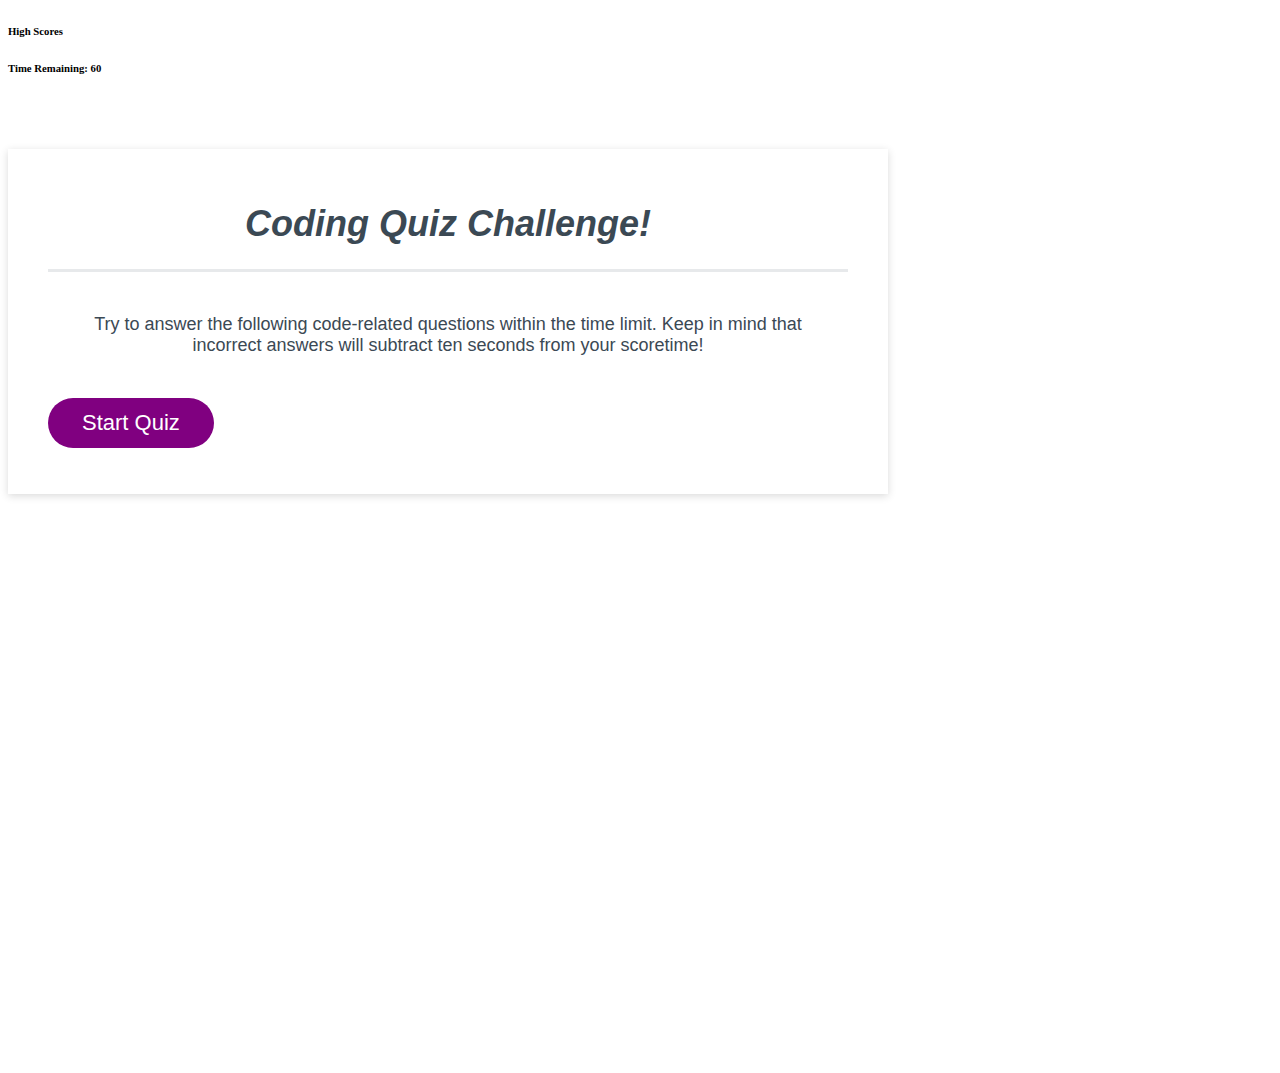
==== index.html @ 762d0cb1 "initial commit" ====
<!DOCTYPE html>
<html lang="en">

<head>
    <meta charset="UTF-8">
    <meta name="viewport" content="width=device-width, initial-scale=1.0">

    <!-- Bootstrap Styling -->
    <link rel="stylesheet" href="https://stackpath.bootstrapcdn.com/bootstrap/4.5.0/css/bootstrap.min.css"
        integrity="sha384-9aIt2nRpC12Uk9gS9baDl411NQApFmC26EwAOH8WgZl5MYYxFfc+NcPb1dKGj7Sk" crossorigin="anonymous">
    <!-- Local Styling -->
    <link rel="stylesheet" href="./assets/style.css">

    <title>Aiden's Code Quiz</title>
</head>

<body>
    <nav class="navbar navbar-dark bg-dark">
        <h6 class="text-bold text-white" id="highScore">High Scores</h6>
        <h6 class="text-bold text-white">Time Remaining: <span id="timer">60</span></h6>
    </nav>
    <br />

    <!-- Start Screen Div -->
    <div class="container rounded" id="start-screen">

        <!-- Starting Screen: Title of Quiz -->
        <header>
            <h1 class="quiz-title">
                Coding Quiz Challenge!
            </h1>
        </header>

        <!-- Description of Quiz -->
        <div class="startContent">
            <p> Try to answer the following code-related questions within the time limit.
                Keep in mind that incorrect answers will subtract ten seconds from your scoretime!
            </p>
        </div>

        <!-- Start Button -->
        <div class="row justify-content-center mx-auto">
            <button id="start-btn" class="btn">Start Quiz</button>
        </div>
    </div>

    <!-- Question Card Div -->
    <div class="container question-card" id="question-card">

        <!-- Question -->
        <header>
            <h2 id="question-title"> What are we doing? </h2>
        </header>

        <!-- Choices -->
        <div id="choices"></div>
        <div class="right" id="right-wrong">Right!</div>

    </div>

    <!--Finished Quiz Div -->
    <div class="container rounded" id="end-screen">

        <!-- Title: "All Done!" -->
        <header>
            <h3 id="end-screen-title">
                All done!
            </h3>
        </header>

        <!-- Final Score -->
        <div class="final-score">
            <h5>Your final score is: <span id="final-score"></span></p>
        </div>

        <!-- Initialing for Score -->
        <form>
            <div class="form-group row">
                <label class="col-sm-3 col-form-label"><h5>Initial Here!</h5></label>
                <div class="col-sm-3">
                    <input type="text" readonly class="form-control-plaintext" id="user-initial"
                        value="AHT">
                </div>
                <button type="submit" class="col-sm-6 initBtn">Submit</button>
            </div>
        </form>
    </div>



    <!-- Javascript -->
    <script src="./assets/script.js"></script>
</body>

</html>
---- assets/style.css ----
/* Fonts! */
<link href="https://fonts.googleapis.com/css2?family=Open+Sans:ital,wght@0,300;0,400;0,600;0,700;0,800;1,600;1,700;1,800&display=swap" rel="stylesheet">

body {
  background-color: lightgray;
}
.container {
  place-content: center;
  box-shadow: rgba(0, 0, 0, 0.15) 0px 2px 8px 0px;
  color: hsl(206, 17%, 28%);
  font-size: 18px;
  max-width: 800px;
  padding: 30px 40px;
  margin-top: 2rem;
  background-color: #ffffff;
}

h1,
h2,
p {
  text-align: center;
  font-family: "Open Sans", sans-serif;
}

/* Start Screen Stylings */
h1.quiz-title {
  font-weight: 800;
  font-style: italic;
  justify-content: center;
}
div.startContent {
  padding: 1.5rem;
  align-items: center;
  justify-content: center;
}

header::after {
  content: " ";
  display: block;
  background: #e7e9eb;
  height: 3px;
  align-content: center;
}

button.btn {
  border: none;
  background-color: purple;
  border-radius: 25px;
  color: hsl(0, 0%, 100%);
  display: inline-block;
  font-size: 22px;
  line-height: 22px;
  margin-bottom: 16px;
  padding: 14px 34px;
  text-align: center;
  cursor: pointer;
}

button[disabled] {
  cursor: default;
  background: #c0c7cf;
}

/* Question Card Stylings */
#question-card {
  margin-bottom: 2rem;
  visibility: hidden;
}

/* .question-card {
  display: none;
} */

#question-title {
  text-align: left;
  font-weight: 600;
}

.choice {
  border: none;
  background-color: hsl(204, 68%, 50%);
  border-radius: 10px;
  color: hsl(0, 0%, 100%);
  display: block;
  font-size: 22px;
  line-height: 22px;
  padding: 14px 10px 14px 10px;
  margin: 5px 0px 5px 0px;
}

#right-wrong {
  font-style: italic;
  visibility: hidden;
}

/* End of Quiz Screen */
#end-screen {
  margin-bottom: 2rem;
  visibility: hidden;
}

h3 {
  font-weight: 700;
}

div.endscreen.h5 {
  align-content: left;
  font-family: "Open Sans", sans-serif;
  font-weight: 500;
}

div.final-score {
  margin-top: 10px;
}

.initBtn {
    border: none;
    background-color: hsl(204, 68%, 50%);
    border-radius: 25px;
    color: hsl(0, 0%, 100%);
    display: inline-block;
    font-size: 18px;
    line-height: 18px;
    margin-bottom: 16px;
    padding: 14px 18px;
    text-align: center;
    cursor: pointer;
    max-width: fit-content;
}

/* Responsiveness for smaller screens */
@media (max-width: 800px) {
  .container {
    width: 95%;
  }
  h1 {
    font-weight: 600;
    text-align: center;
  }
}
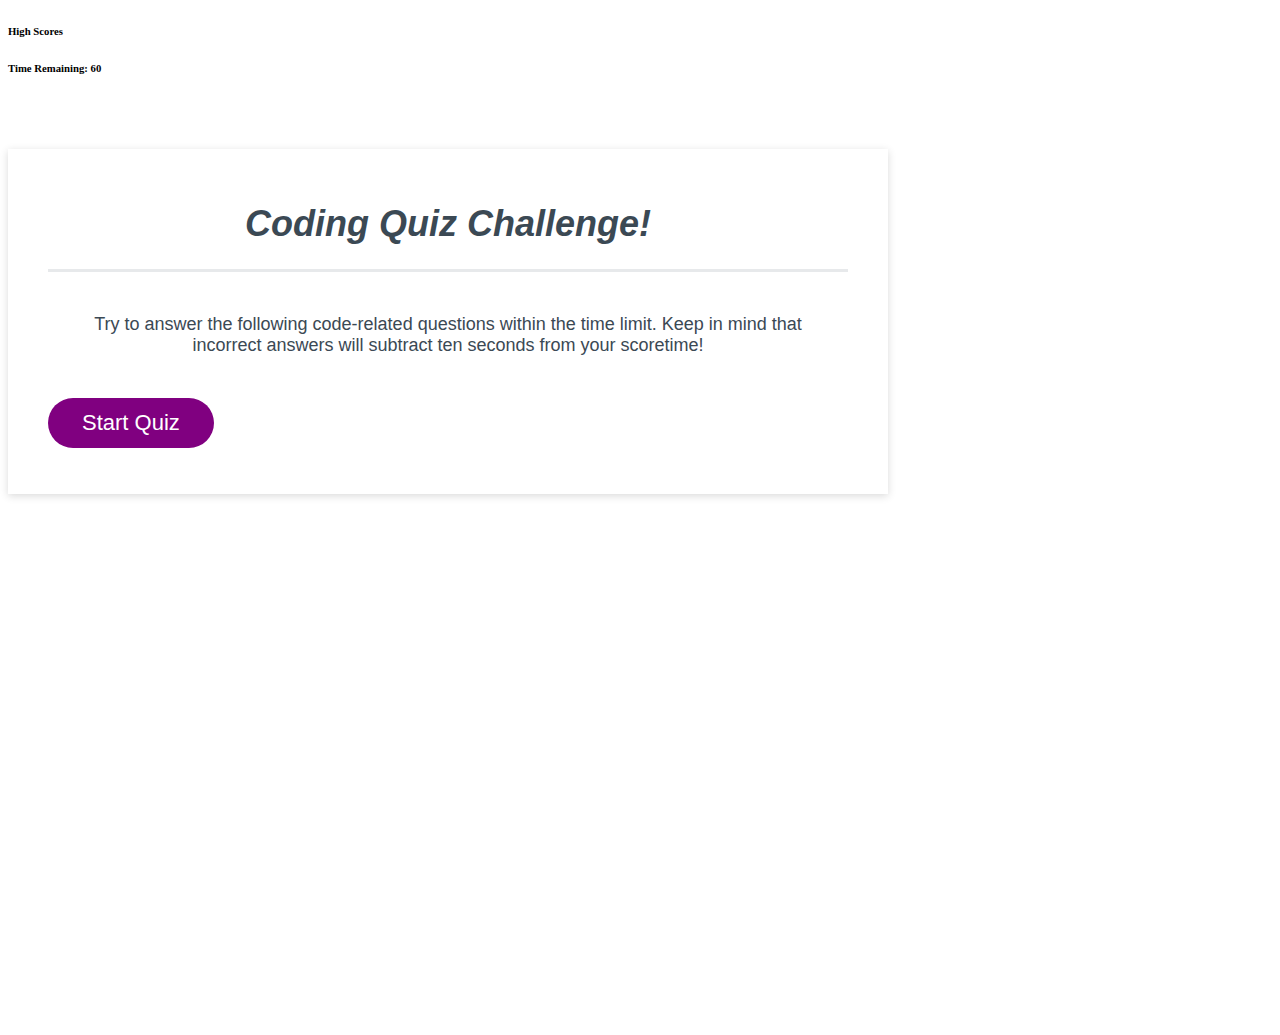
==== commit 308f33e9: "updated score" ====
--- a/index.html
+++ b/index.html
@@ -74,22 +74,19 @@
         </div>
 
         <!-- Initialing for Score -->
-        <form>
-            <div class="form-group row">
-                <label class="col-sm-3 col-form-label"><h5>Initial Here!</h5></label>
-                <div class="col-sm-3">
-                    <input type="text" readonly class="form-control-plaintext" id="user-initial"
-                        value="AHT">
-                </div>
-                <button type="submit" class="col-sm-6 initBtn">Submit</button>
+        <div class="row">
+            <div class="col-sm-3">
+                <input type="text" id="user-initials" placeholder="enter initals">
             </div>
-        </form>
-    </div>
+            <button class="col-sm-6 btn" id="score-submit">Submit</button>
+        </div>
 
 
 
-    <!-- Javascript -->
-    <script src="./assets/script.js"></script>
+
+
+        <!-- Javascript -->
+        <script src="./assets/script.js"></script>
 </body>
 
 </html>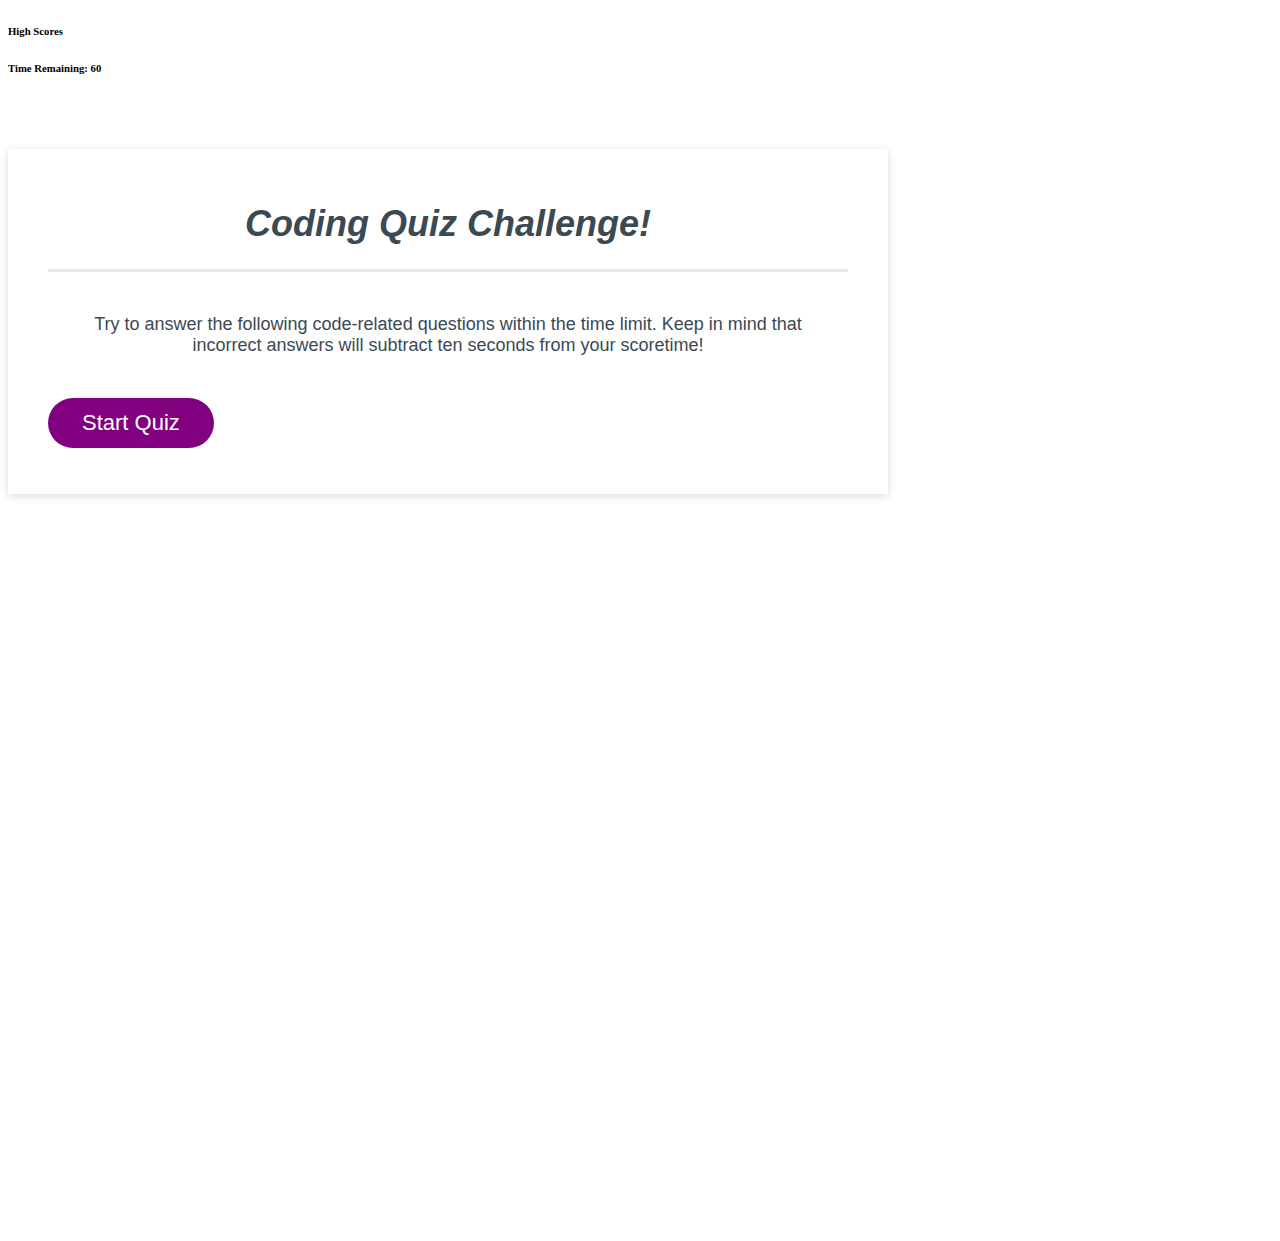
==== commit 3d3bcdf0: "updating timer" ====
--- a/index.html
+++ b/index.html
@@ -16,7 +16,7 @@
 
 <body>
     <nav class="navbar navbar-dark bg-dark">
-        <h6 class="text-bold text-white" id="highScore">High Scores</h6>
+        <h6 class="text-bold text-white" id="high-score-page">High Scores</h6>
         <h6 class="text-bold text-white">Time Remaining: <span id="timer">60</span></h6>
     </nav>
     <br />
@@ -61,32 +61,54 @@
     <!--Finished Quiz Div -->
     <div class="container rounded" id="end-screen">
 
-        <!-- Title: "All Done!" -->
+        <!-- Title -->
         <header>
             <h3 id="end-screen-title">
                 All done!
             </h3>
         </header>
 
-        <!-- Final Score -->
+        <!-- User Score -->
         <div class="final-score">
             <h5>Your final score is: <span id="final-score"></span></p>
         </div>
 
         <!-- Initialing for Score -->
         <div class="row">
-            <div class="col-sm-3">
-                <input type="text" id="user-initials" placeholder="enter initals">
+            <div class="col-sm-5">
+                <input type="text" id="user-initials" placeholder="enter your initials">
             </div>
             <button class="col-sm-6 btn" id="score-submit">Submit</button>
         </div>
+    </div>
+
+    <!--High Score Div -->
+    <div class="container rounded" id="high-score">
+
+        <!-- Title -->
+        <header>
+            <h3 id="high-score-title">
+                Highscores
+            </h3>
+        </header>
+
+        <!-- log of high scores -->
+        <div class="final-score">
+        </div>
+
+        <!-- Initialing for Score -->
+        <div class="row">
+            <button class="col-sm-5 btn" id="go-back">back</button>
+            <button class="col-sm-5 btn" id="clear-scores">clear</button>
+        </div>
+    </div>
 
 
 
 
 
-        <!-- Javascript -->
-        <script src="./assets/script.js"></script>
+    <!-- Javascript -->
+    <script src="./assets/script.js"></script>
 </body>
 
 </html>--- a/assets/style.css
+++ b/assets/style.css
@@ -54,6 +54,7 @@
   padding: 14px 34px;
   text-align: center;
   cursor: pointer;
+  max-width: 200px;
 }
 
 button[disabled] {
@@ -66,10 +67,6 @@
   margin-bottom: 2rem;
   visibility: hidden;
 }
-
-/* .question-card {
-  display: none;
-} */
 
 #question-title {
   text-align: left;
@@ -113,7 +110,19 @@
   margin-top: 10px;
 }
 
-.initBtn {
+#score-submit {
+  max-width: 150px;
+  font-size: 18px;
+  line-height: 18px;
+  background-color:  hsl(204, 68%, 50%);
+}
+
+/* Highscore Screen */
+#high-score {
+  visibility: hidden;
+}
+
+#go-back, #clear-scores {
     border: none;
     background-color: hsl(204, 68%, 50%);
     border-radius: 25px;
@@ -126,6 +135,7 @@
     text-align: center;
     cursor: pointer;
     max-width: fit-content;
+    margin-right: 1rem;
 }
 
 /* Responsiveness for smaller screens */
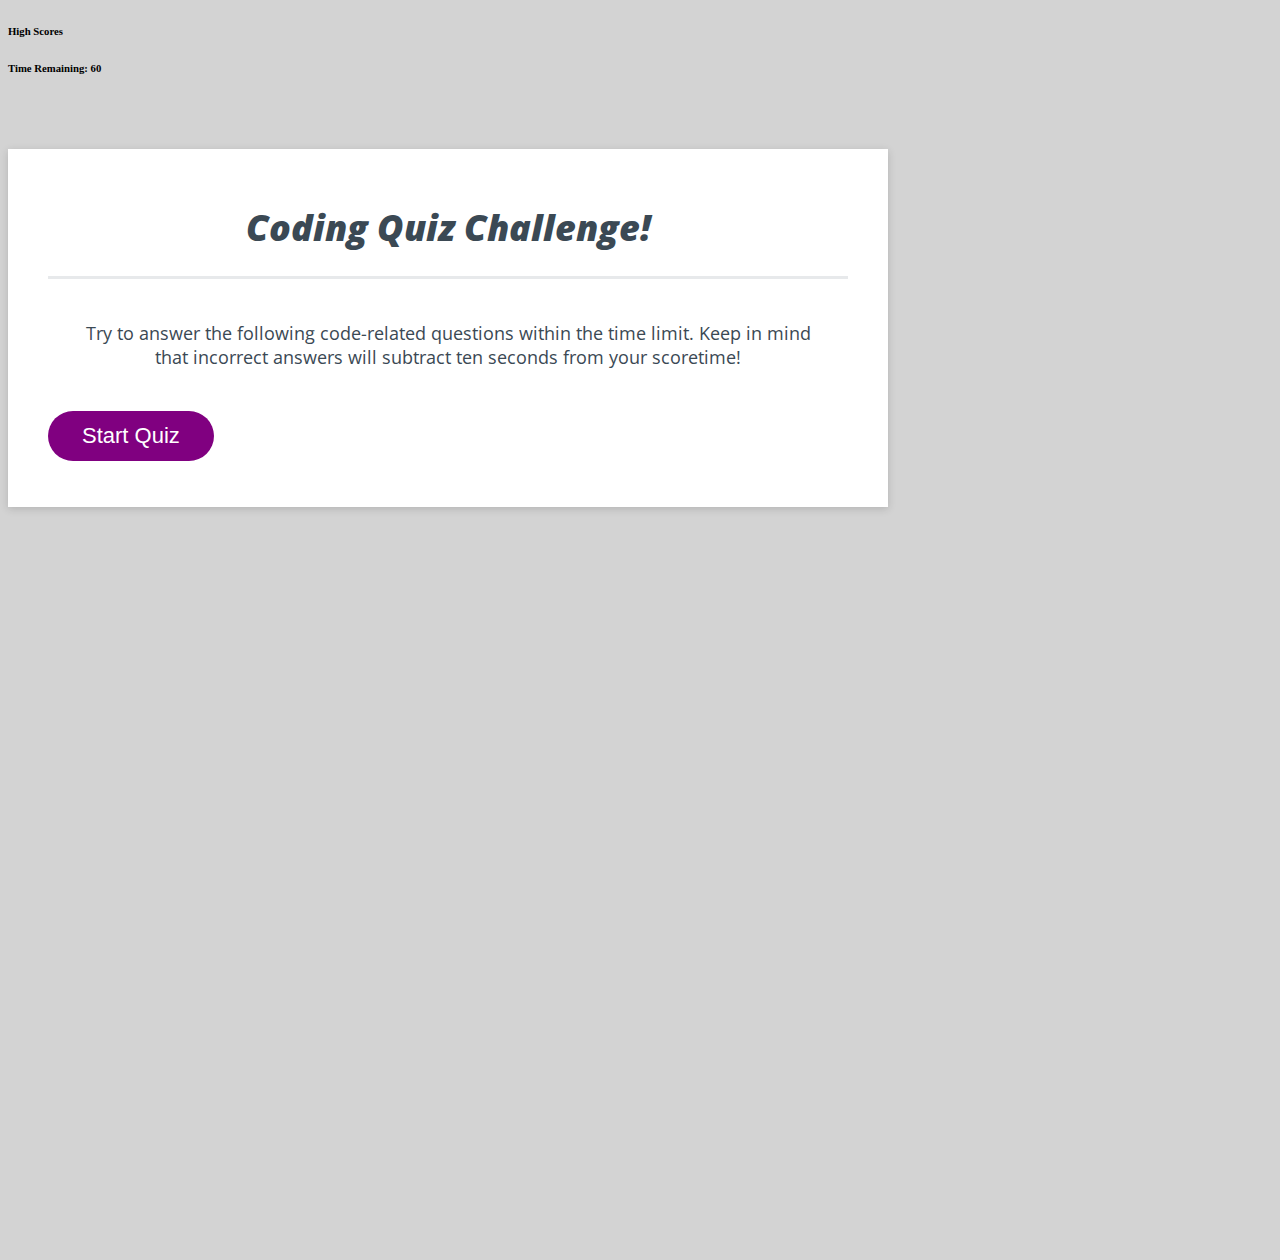
==== commit a9bbe6df: "updating html, css, & javascript" ====
--- a/index.html
+++ b/index.html
@@ -8,8 +8,10 @@
     <!-- Bootstrap Styling -->
     <link rel="stylesheet" href="https://stackpath.bootstrapcdn.com/bootstrap/4.5.0/css/bootstrap.min.css"
         integrity="sha384-9aIt2nRpC12Uk9gS9baDl411NQApFmC26EwAOH8WgZl5MYYxFfc+NcPb1dKGj7Sk" crossorigin="anonymous">
-    <!-- Local Styling -->
+    <!-- Local Style Sheet -->
     <link rel="stylesheet" href="./assets/style.css">
+    <!-- Google Fonts -->
+    <link href="https://fonts.googleapis.com/css2?family=Open+Sans:ital,wght@0,300;0,400;0,600;0,700;0,800;1,600;1,700;1,800&display=swap" rel="stylesheet">
 
     <title>Aiden's Code Quiz</title>
 </head>
--- a/assets/style.css
+++ b/assets/style.css
@@ -1,6 +1,3 @@
-/* Fonts! */
-<link href="https://fonts.googleapis.com/css2?family=Open+Sans:ital,wght@0,300;0,400;0,600;0,700;0,800;1,600;1,700;1,800&display=swap" rel="stylesheet">
-
 body {
   background-color: lightgray;
 }
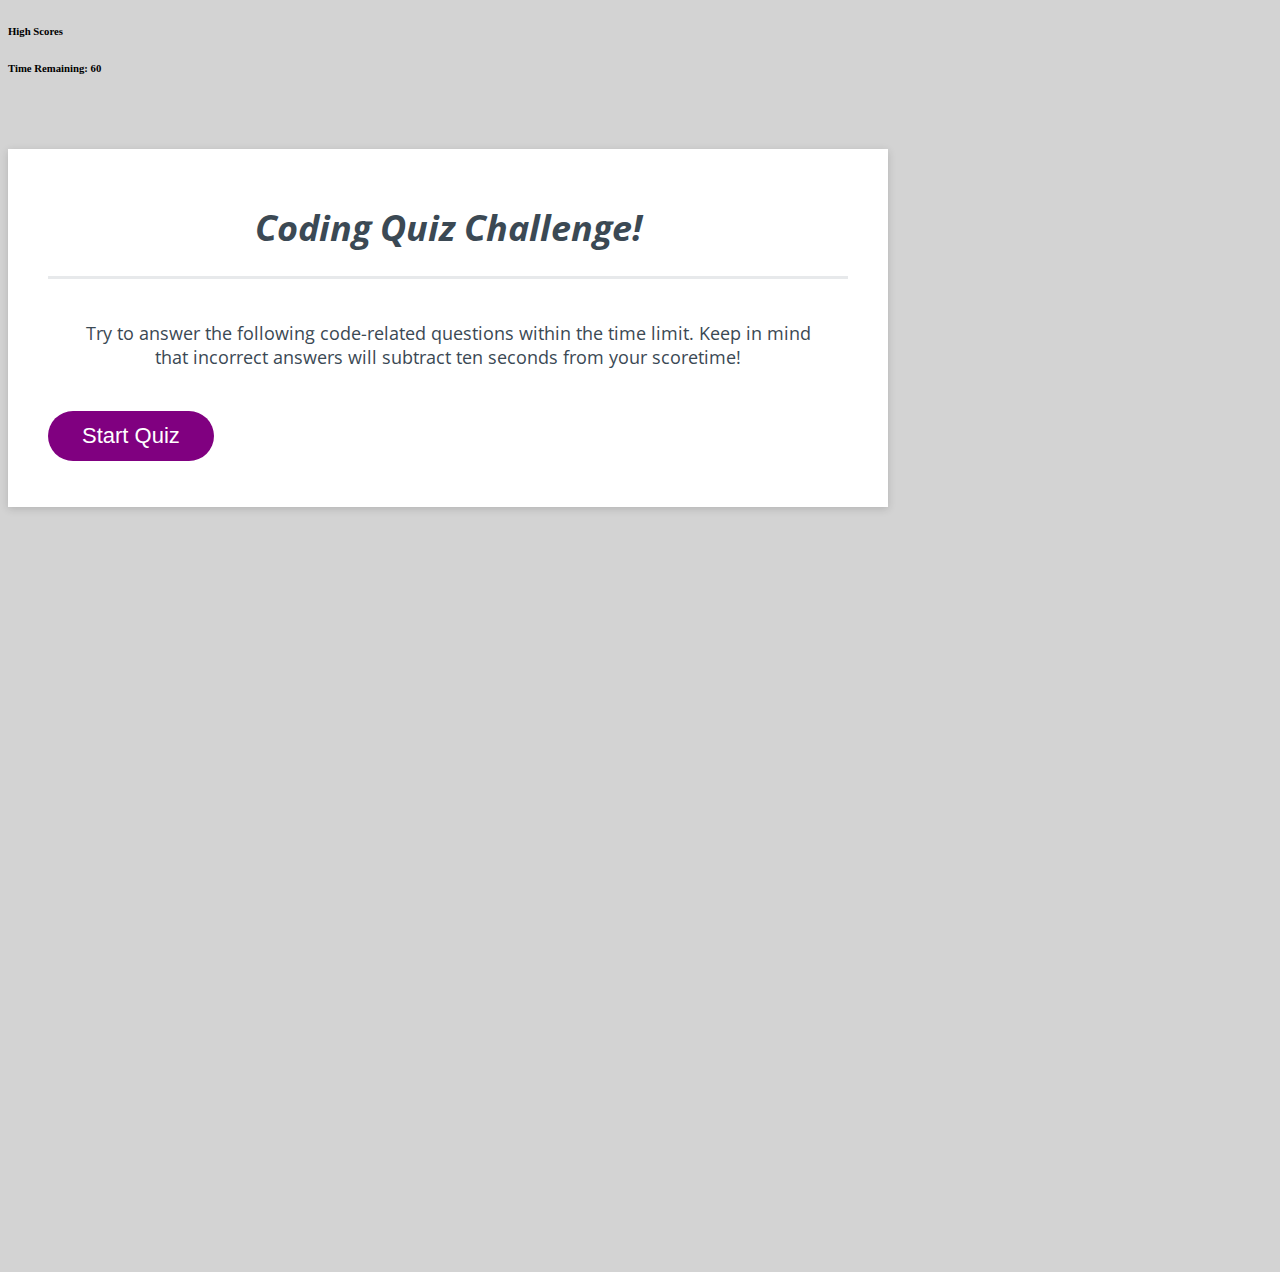
==== commit 9c3a4299: "updating High Score" ====
--- a/index.html
+++ b/index.html
@@ -80,12 +80,12 @@
             <div class="col-sm-5">
                 <input type="text" id="user-initials" placeholder="enter your initials">
             </div>
-            <button class="col-sm-6 btn" id="score-submit">Submit</button>
+            <button class="col-sm-6 btn" id="initials-submit">Submit</button>
         </div>
     </div>
 
     <!--High Score Div -->
-    <div class="container rounded" id="high-score">
+    <div class="container rounded" id="high-score-screen">
 
         <!-- Title -->
         <header>
@@ -95,8 +95,8 @@
         </header>
 
         <!-- log of high scores -->
-        <div class="final-score">
-        </div>
+        <ol class="final-score">
+        </ol>
 
         <!-- Initialing for Score -->
         <div class="row">
--- a/assets/style.css
+++ b/assets/style.css
@@ -21,7 +21,7 @@
 
 /* Start Screen Stylings */
 h1.quiz-title {
-  font-weight: 800;
+  font-weight: 700;
   font-style: italic;
   justify-content: center;
 }
@@ -115,7 +115,7 @@
 }
 
 /* Highscore Screen */
-#high-score {
+#high-score-screen {
   visibility: hidden;
 }
 
